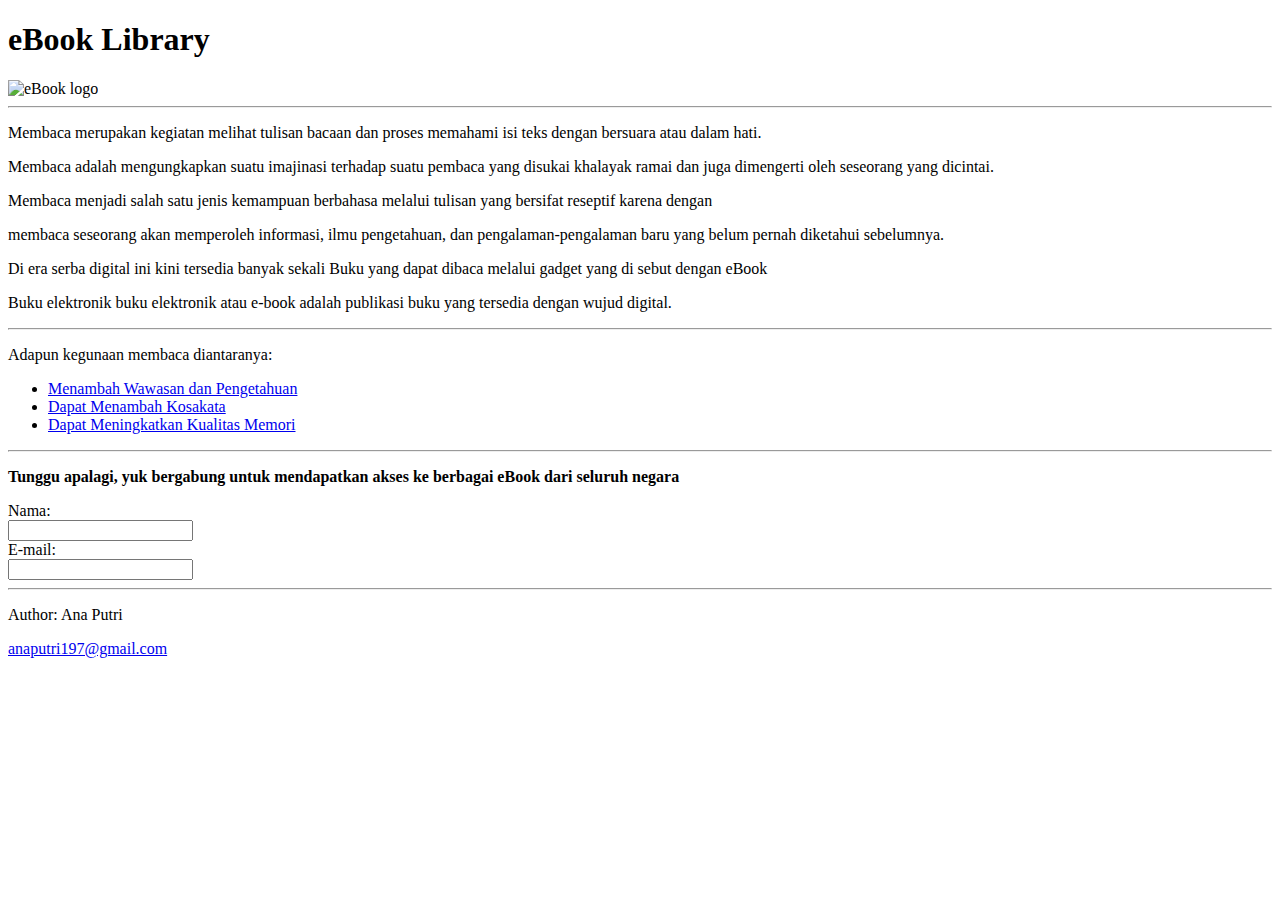
==== index.html @ f28229ce "Add files via upload" ====
<!DOCTYPE html>
<html lang="en">
<head>
    <meta charset="UTF-8">
    <meta http-equiv="X-UA-Compatible" content="IE=edge">
    <meta name="viewport" content="width=<device-width>, initial-scale=1.0">
    <title>eBook Library</title>
</head>

<body>
    <div>
        <h1>eBook Library</h1>
    </div>

    <div>
        <img
            src="eBook.jpg"
            alt="eBook logo"
        />
    </div>

    <hr>

    <main>
        <p>Membaca merupakan kegiatan melihat tulisan bacaan dan proses memahami isi teks dengan bersuara atau dalam hati.</p>
        <p>Membaca adalah mengungkapkan suatu imajinasi terhadap suatu pembaca yang disukai khalayak ramai dan juga dimengerti oleh seseorang yang dicintai.</p>
        <p>Membaca menjadi salah satu jenis kemampuan berbahasa melalui tulisan yang bersifat reseptif karena dengan</p>
        <p>membaca seseorang akan memperoleh informasi, ilmu pengetahuan, dan pengalaman-pengalaman baru yang belum pernah diketahui sebelumnya.</p>

        <p>Di era serba digital ini kini tersedia banyak sekali Buku yang dapat dibaca melalui gadget yang di sebut dengan eBook</p>
        <p>Buku elektronik buku elektronik atau e-book adalah publikasi buku yang tersedia dengan wujud digital.</p>

        <hr>

        <nav>
            <p>Adapun kegunaan membaca diantaranya:</p>
            <ul>
                <li><a href="https://id.wikipedia.org/wiki/Pengetahuan">Menambah Wawasan dan Pengetahuan</a></li>
                <li><a href="https://id.wikipedia.org/wiki/Kosakata">Dapat Menambah Kosakata</a></li>
                <li><a href="https://id.wikipedia.org/wiki/Ingatan#:~:text=Ingatan%20atau%20memori%20adalah%20sebuah,psikologi%20kognitif%20dan%20ilmu%20saraf.">Dapat Meningkatkan Kualitas Memori</a></li>
            </ul>
        </nav>

         <hr>

        <p><b>Tunggu apalagi, yuk bergabung untuk mendapatkan akses ke berbagai eBook dari seluruh negara</b></p>

        <nav>
            <form>
                <label for="fname">Nama:</label><br />
                <input type="text" id="fname" name="fname" /><br />
                <label for="lname">E-mail:</label><br />
                <input type="text" id="lname" name="lname" />
              </form>
        </nav>

    </main>
    
    <hr>

    <footer>
        <p>Author: Ana Putri</p>
        <p><a href="anaputri197@gmail.com">anaputri197@gmail.com</a></p>
      </footer>
</body>
</html>
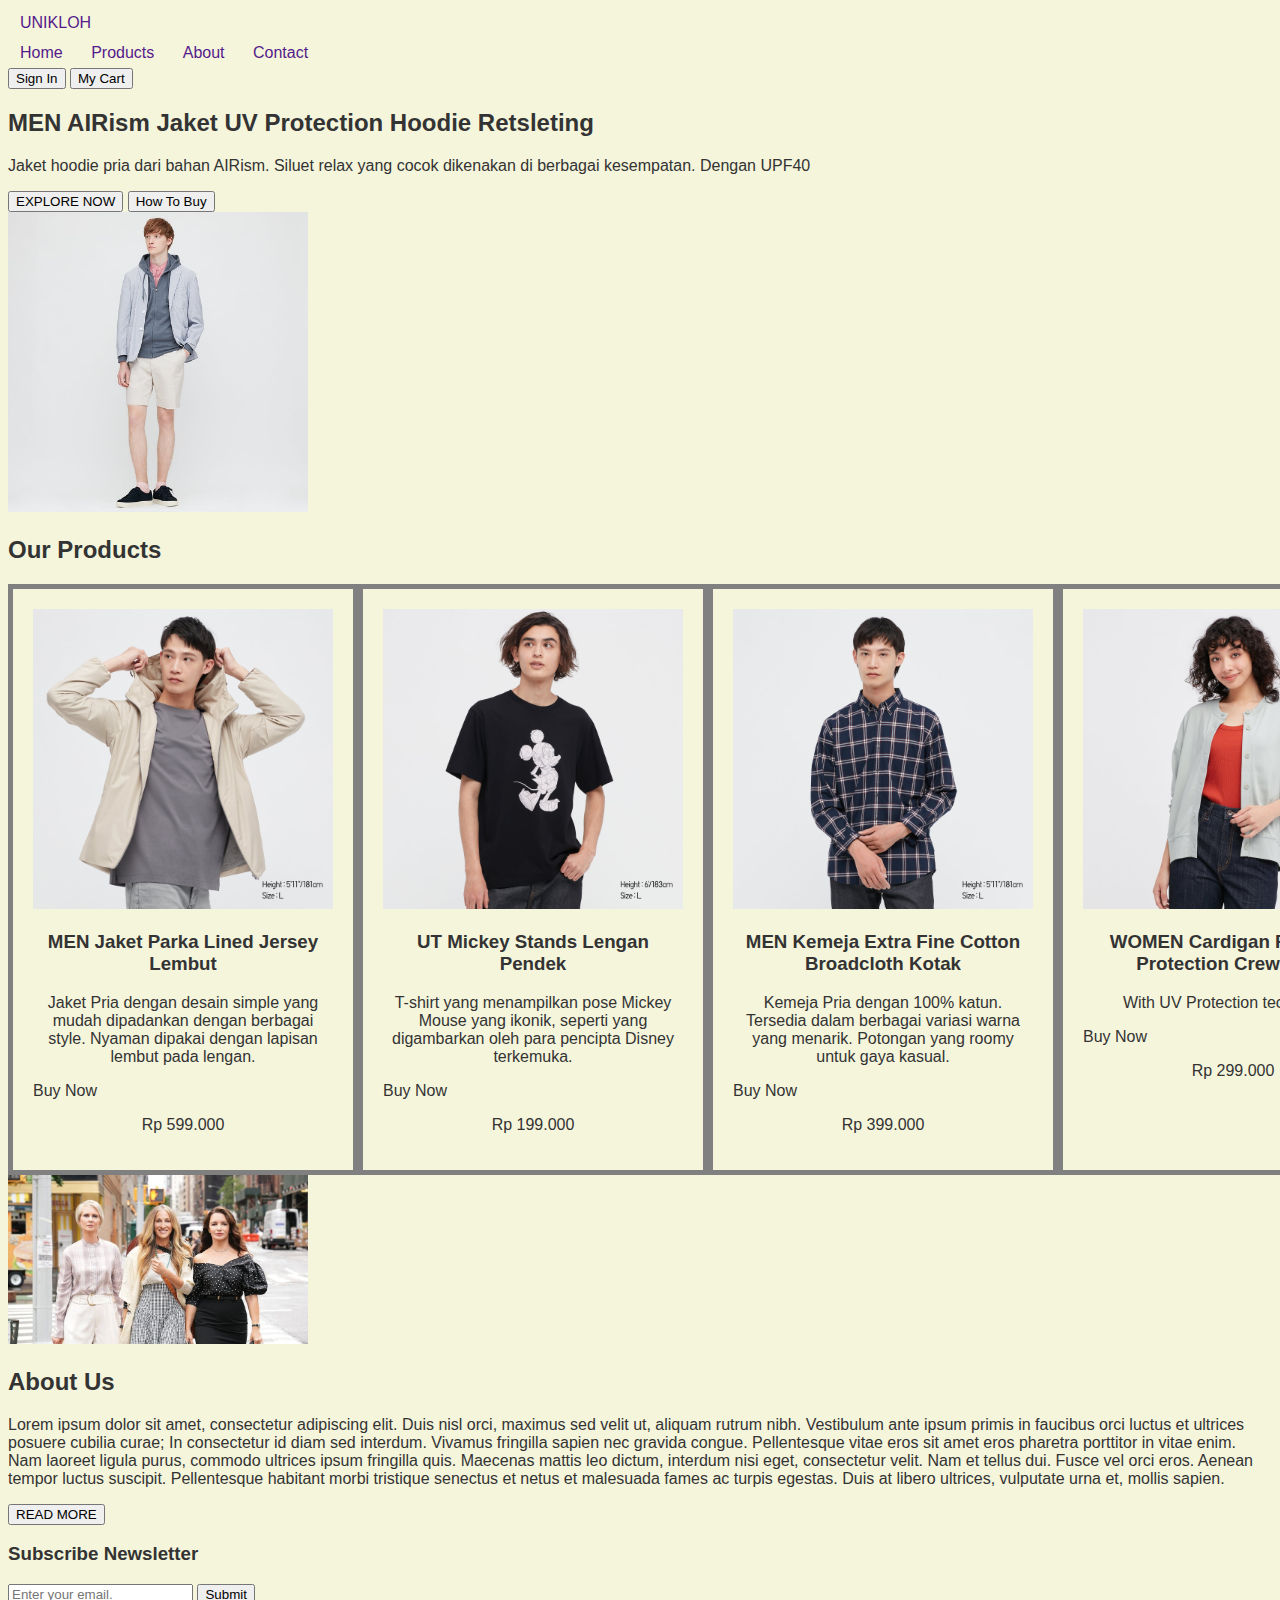
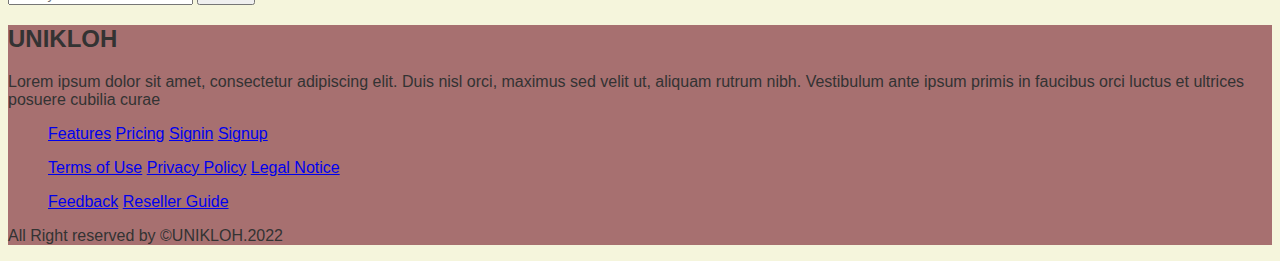
==== commit e970a4e0: "add SCSS" ====
--- a/index.html
+++ b/index.html
@@ -1,66 +1,185 @@
-<!DOCTYPE html>
-<html lang="en">
-<head>
-    <meta charset="UTF-8">
-    <meta http-equiv="X-UA-Compatible" content="IE=edge">
-    <meta name="viewport" content="width=<device-width>, initial-scale=1.0">
-    <title>eBook Library</title>
-</head>
-
-<body>
-    <div>
-        <h1>eBook Library</h1>
-    </div>
-
-    <div>
-        <img
-            src="eBook.jpg"
-            alt="eBook logo"
-        />
-    </div>
-
-    <hr>
-
-    <main>
-        <p>Membaca merupakan kegiatan melihat tulisan bacaan dan proses memahami isi teks dengan bersuara atau dalam hati.</p>
-        <p>Membaca adalah mengungkapkan suatu imajinasi terhadap suatu pembaca yang disukai khalayak ramai dan juga dimengerti oleh seseorang yang dicintai.</p>
-        <p>Membaca menjadi salah satu jenis kemampuan berbahasa melalui tulisan yang bersifat reseptif karena dengan</p>
-        <p>membaca seseorang akan memperoleh informasi, ilmu pengetahuan, dan pengalaman-pengalaman baru yang belum pernah diketahui sebelumnya.</p>
-
-        <p>Di era serba digital ini kini tersedia banyak sekali Buku yang dapat dibaca melalui gadget yang di sebut dengan eBook</p>
-        <p>Buku elektronik buku elektronik atau e-book adalah publikasi buku yang tersedia dengan wujud digital.</p>
-
-        <hr>
-
-        <nav>
-            <p>Adapun kegunaan membaca diantaranya:</p>
-            <ul>
-                <li><a href="https://id.wikipedia.org/wiki/Pengetahuan">Menambah Wawasan dan Pengetahuan</a></li>
-                <li><a href="https://id.wikipedia.org/wiki/Kosakata">Dapat Menambah Kosakata</a></li>
-                <li><a href="https://id.wikipedia.org/wiki/Ingatan#:~:text=Ingatan%20atau%20memori%20adalah%20sebuah,psikologi%20kognitif%20dan%20ilmu%20saraf.">Dapat Meningkatkan Kualitas Memori</a></li>
-            </ul>
-        </nav>
-
-         <hr>
-
-        <p><b>Tunggu apalagi, yuk bergabung untuk mendapatkan akses ke berbagai eBook dari seluruh negara</b></p>
-
-        <nav>
-            <form>
-                <label for="fname">Nama:</label><br />
-                <input type="text" id="fname" name="fname" /><br />
-                <label for="lname">E-mail:</label><br />
-                <input type="text" id="lname" name="lname" />
-              </form>
-        </nav>
-
-    </main>
-    
-    <hr>
-
-    <footer>
-        <p>Author: Ana Putri</p>
-        <p><a href="anaputri197@gmail.com">anaputri197@gmail.com</a></p>
-      </footer>
-</body>
+<!DOCTYPE html>
+<html lang="en">
+  <head>
+    <meta charset="UTF-8" />
+    <meta http-equiv="X-UA-Compatible" content="IE=edge" />
+    <meta name="viewport" content="width=device-width, initial-scale=1.0" />
+    <link rel="stylesheet" href="style.scss">
+    <link rel="stylesheet" href="style.css">
+    <title>Document</title>
+  </head>
+  <body>
+      <!-- Navbar -->
+      <nav>
+        <a href="">UNIKLOH</a>
+        <ul>
+            <li><a href="">Home</a></li>
+            <li><a href="">Products</a></li>
+            <li><a href="">About</a></li>
+            <li><a href="">Contact</a></li>
+        </ul>
+        <div>
+            <button>Sign In</button>
+            <button>My Cart</button>
+        </div>
+        </nav>
+    <!-- Jumbotron -->
+    <div>
+        <div>
+            <h2>MEN AIRism Jaket UV Protection Hoodie Retsleting</h2>
+            <p>
+            Jaket hoodie pria dari bahan AIRism. Siluet relax yang cocok dikenakan
+            di berbagai kesempatan. Dengan UPF40
+            </p>
+            <div>
+            <button>EXPLORE NOW</button>
+            <button>How To Buy</button>
+            </div>
+        </div>
+        <img src="jumbotron.jpg" alt="MEN AIRism" class="image" />
+        </div>
+
+
+<div class="container">
+        <!-- Products -->
+        <div>
+        <h2>Our Products</h2>
+
+        <!-- Card -->
+    <div class="main">
+        <div class="card">
+            <img src="men1.jpg" alt="men-1" class="image"/>
+            <h3>MEN Jaket Parka Lined Jersey Lembut</h3>
+            <p>
+            Jaket Pria dengan desain simple yang mudah dipadankan dengan berbagai
+            style. Nyaman dipakai dengan lapisan lembut pada lengan.
+            </p>
+            <div>
+            <a>Buy Now</a>
+            <p>Rp 599.000</p>
+            </div>
+        </div>
+        <div class="card">
+            <img src="men2.jpg" alt="men-1" class="image"/>
+            <h3>UT Mickey Stands Lengan Pendek</h3>
+            <p>
+            T-shirt yang menampilkan pose Mickey Mouse yang ikonik, seperti yang
+            digambarkan oleh para pencipta Disney terkemuka.
+            </p>
+            <div>
+            <a>Buy Now</a>
+            <p>Rp 199.000</p>
+            </div>
+        </div>
+        <div class="card">
+            <img src="men3.jpg" alt="men-1" class="image"/>
+            <h3>MEN Kemeja Extra Fine Cotton Broadcloth Kotak</h3>
+            <p>
+            Kemeja Pria dengan 100% katun. Tersedia dalam berbagai variasi warna
+            yang menarik. Potongan yang roomy untuk gaya kasual.
+            </p>
+            <div>
+            <a>Buy Now</a>
+            <p>Rp 399.000</p>
+            </div>
+        </div>
+
+        <div class="card">
+            <img src="women1.jpg" alt="women-1" class="image"/>
+            <h3>WOMEN Cardigan Relax UV Protection Crew Neck</h3>
+            <p>With UV Protection technology.</p>
+            <div>
+            <a>Buy Now</a>
+            <p>Rp 299.000</p>
+            </div>
+        </div>
+        <div class="card">
+            <img src="women2.jpg" alt="women-1" class="image"/>
+            <h3>WOMEN T-Shirt Crop Jersey Slub Crew Neck</h3>
+            <p>T-shirt relax untuk Wanita dari bahan katun alami.</p>
+            <div>
+            <a>Buy Now</a>
+            <p>Rp 149.000</p>
+            </div>
+        </div>
+        <div class="card">
+            <img src="women3.jpg" alt="women-1" class="image"/>
+            <h3>WOMEN Blus Rayon Lengan Pendek</h3>
+            <p>
+            Blus yang terasa halus dan lembut. Terlihat elegan dikenakan apa
+            adanya.
+            </p>
+            <div>
+            <a>Buy Now</a>
+            <p>Rp 299.000</p>
+            </div>
+        </div>
+        </div>
+    </div>
+</div>
+        <!-- About -->
+        <div>
+        <img src="about.jpeg" alt="about" class="image"/>
+        <div>
+            <h2>About Us</h2>
+            <p>
+            Lorem ipsum dolor sit amet, consectetur adipiscing elit. Duis nisl
+            orci, maximus sed velit ut, aliquam rutrum nibh. Vestibulum ante ipsum
+            primis in faucibus orci luctus et ultrices posuere cubilia curae; In
+            consectetur id diam sed interdum. Vivamus fringilla sapien nec gravida
+            congue. Pellentesque vitae eros sit amet eros pharetra porttitor in
+            vitae enim. Nam laoreet ligula purus, commodo ultrices ipsum fringilla
+            quis. Maecenas mattis leo dictum, interdum nisi eget, consectetur
+            velit. Nam et tellus dui. Fusce vel orci eros. Aenean tempor luctus
+            suscipit. Pellentesque habitant morbi tristique senectus et netus et
+            malesuada fames ac turpis egestas. Duis at libero ultrices, vulputate
+            urna et, mollis sapien.
+            </p>
+            <button>READ MORE</button>
+        </div>
+        </div>
+    
+
+        <!-- Contact -->
+        <div>
+        <div>
+            <h3>Subscribe Newsletter</h3>
+            <form>
+            <input type="text" placeholder="Enter your email." />
+            <input type="submit" />
+            </form>
+        </div>
+        </div>
+    
+    
+        <!-- Footer -->
+        <div class="footer">
+            <footer>
+            <div>
+                <h2>UNIKLOH</h2>
+                <p>
+                Lorem ipsum dolor sit amet, consectetur adipiscing elit. Duis nisl
+                orci, maximus sed velit ut, aliquam rutrum nibh. Vestibulum ante ipsum
+                primis in faucibus orci luctus et ultrices posuere cubilia curae
+                </p>
+                <ul>
+                <li><a href="#">Features</a></li>
+                <li><a href="#">Pricing</a></li>
+                <li><a href="#">Signin</a></li>
+                <li><a href="#">Signup</a></li>
+                </ul>
+                <ul>
+                <li><a href="#">Terms of Use</a></li>
+                <li><a href="#">Privacy Policy</a></li>
+                <li><a href="#">Legal Notice</a></li>
+                </ul>
+                <ul>
+                <li><a href="#">Feedback</a></li>
+                <li><a href="#">Reseller Guide</a></li>
+                </ul>
+            </div>
+            <p>All Right reserved by &copy;UNIKLOH.2022</p>
+            </footer>
+        </div>
+  </body>
 </html>--- a/style.css
+++ b/style.css
@@ -0,0 +1,57 @@
+body {
+  font: 100% Helvetica, sans-serif;
+  color: #333;
+  background-color: beige;
+}
+
+nav ul {
+  margin: 0;
+  padding: 0;
+  list-style: none;
+}
+nav li {
+  display: inline-block;
+}
+nav a {
+  display: block;
+  padding: 6px 12px;
+  text-decoration: none;
+}
+
+.container {
+  display: flex;
+  width: 100%;
+  min-height: 200px;
+}
+
+.main {
+  display: flex;
+  align-content: space-around;
+}
+
+.image {
+  width: 300px;
+}
+
+.card {
+  width: 300px;
+  padding: 20px;
+  border: 5px solid gray;
+  margin: 0px;
+}
+.card p {
+  text-align: center;
+}
+.card h3 {
+  text-align: center;
+}
+
+.footer {
+  grid-area: footer;
+  background: #a77070;
+}
+.footer li {
+  display: inline;
+}
+
+/*# sourceMappingURL=style.css.map */
